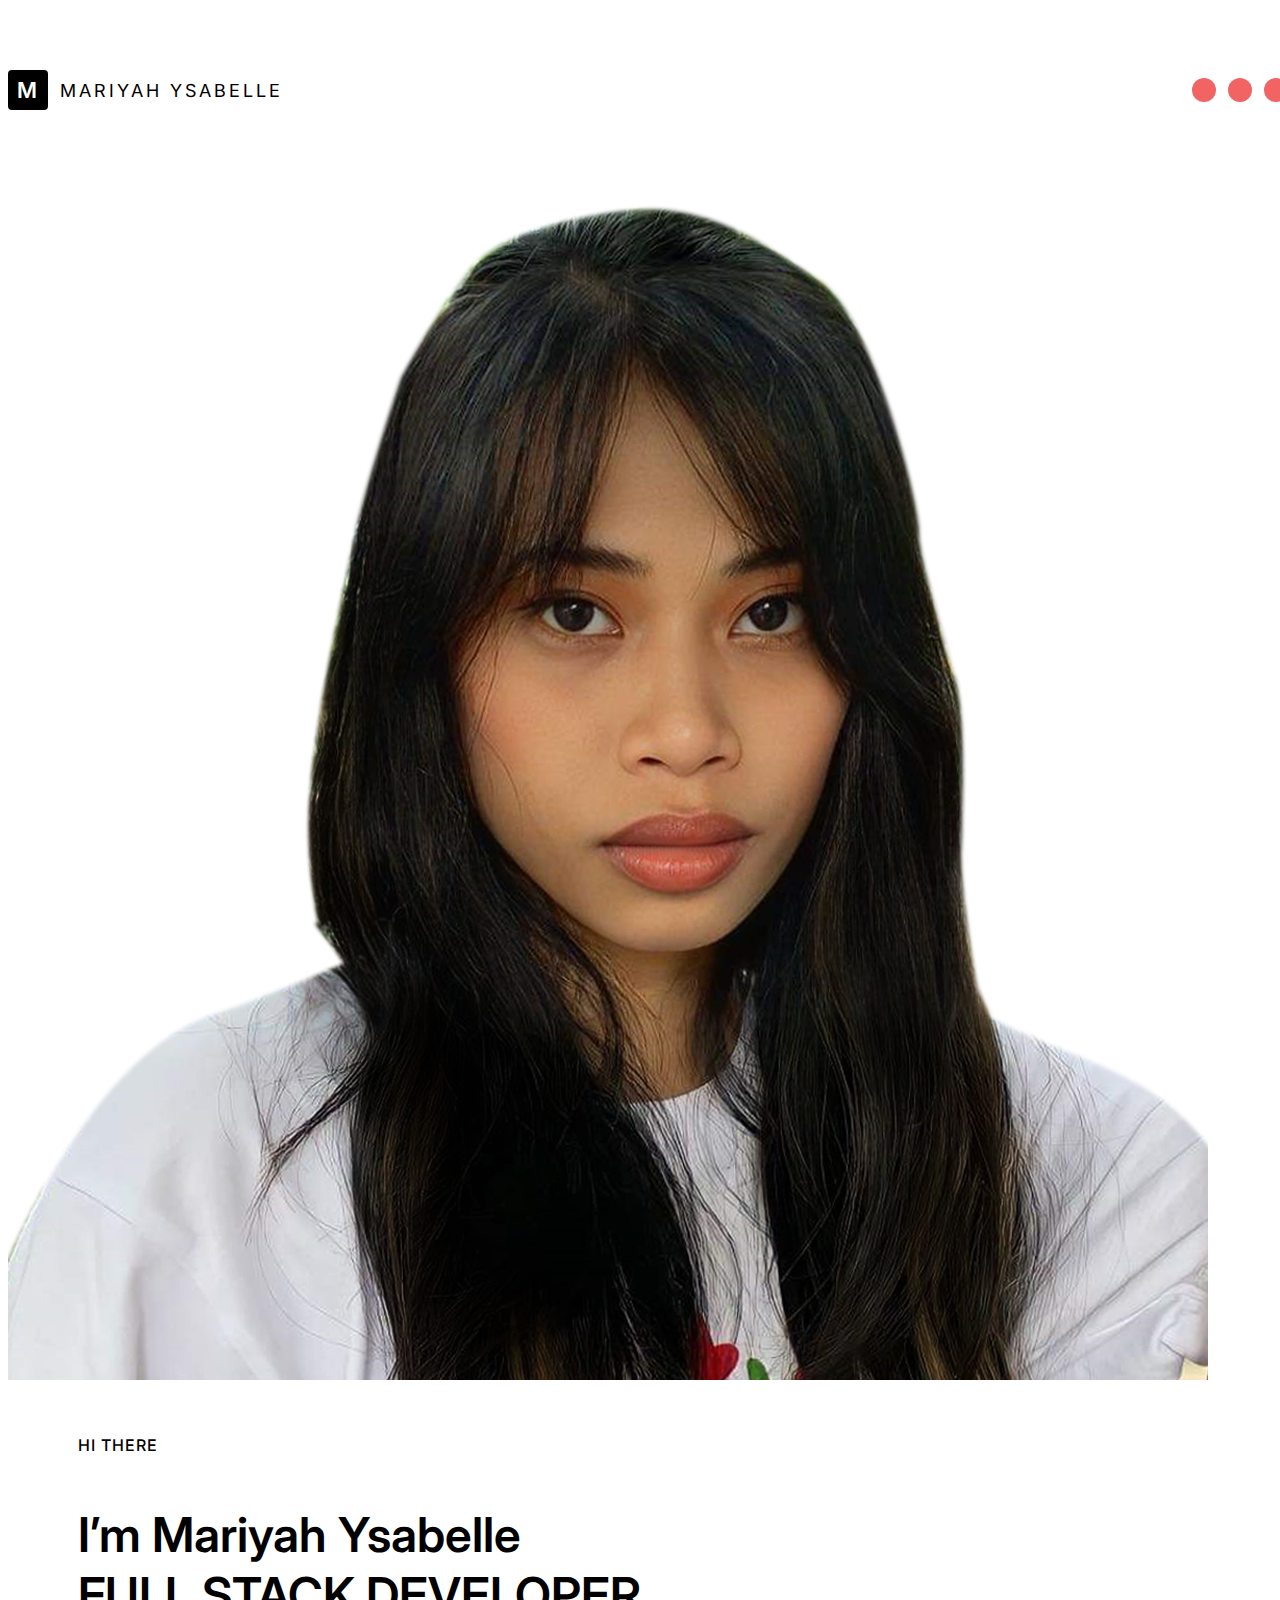
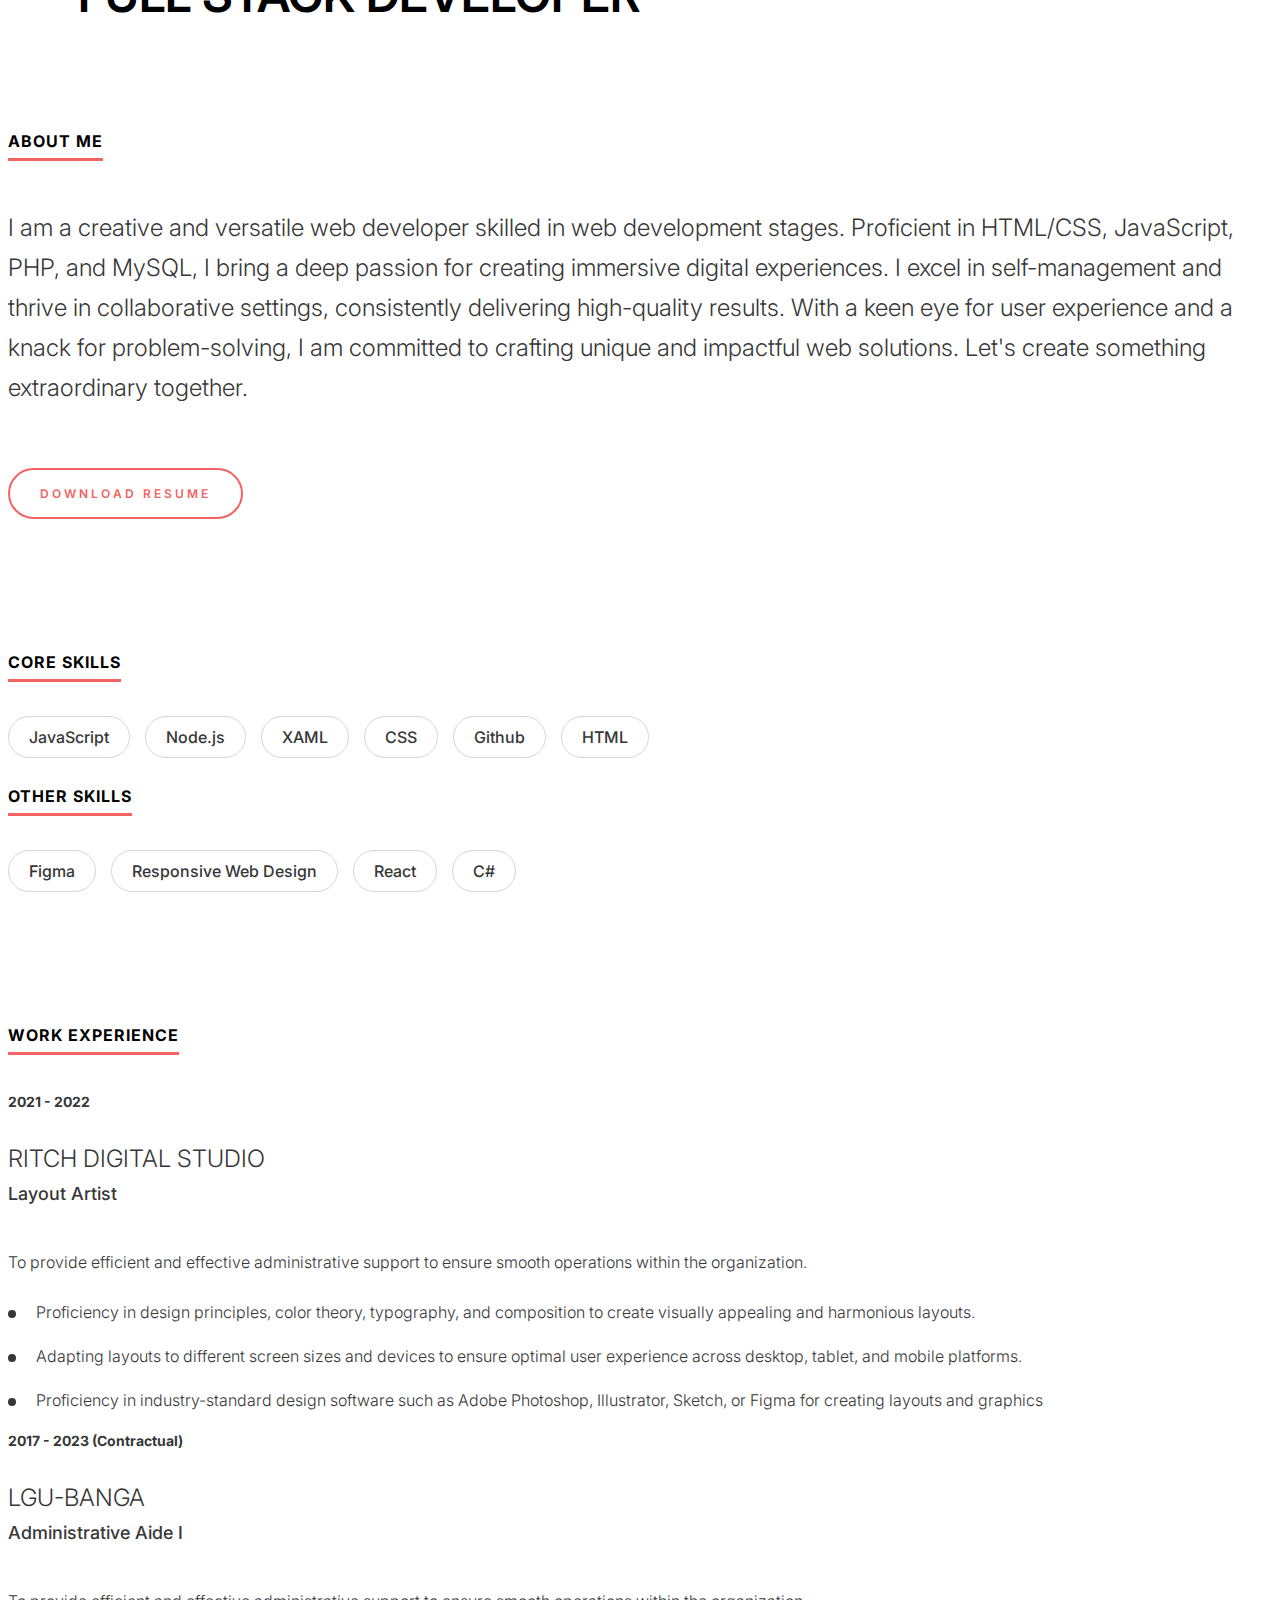
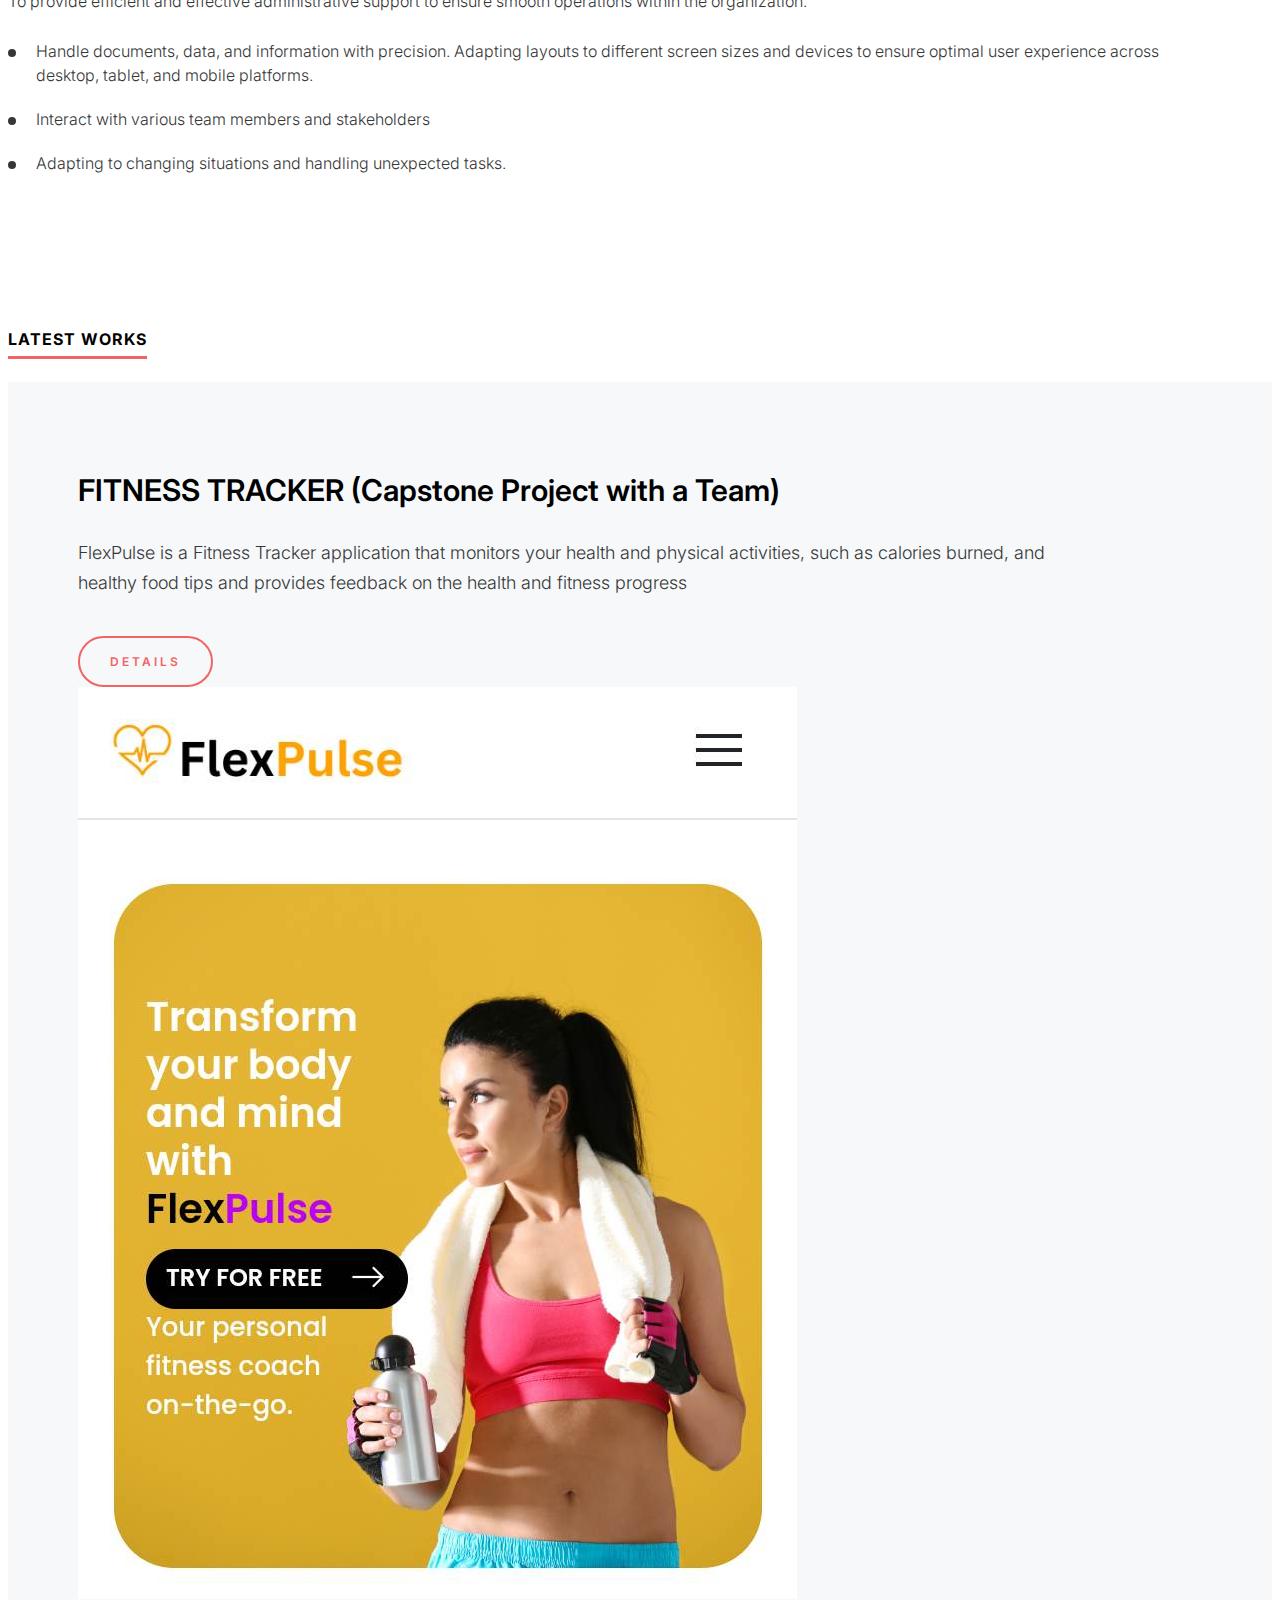
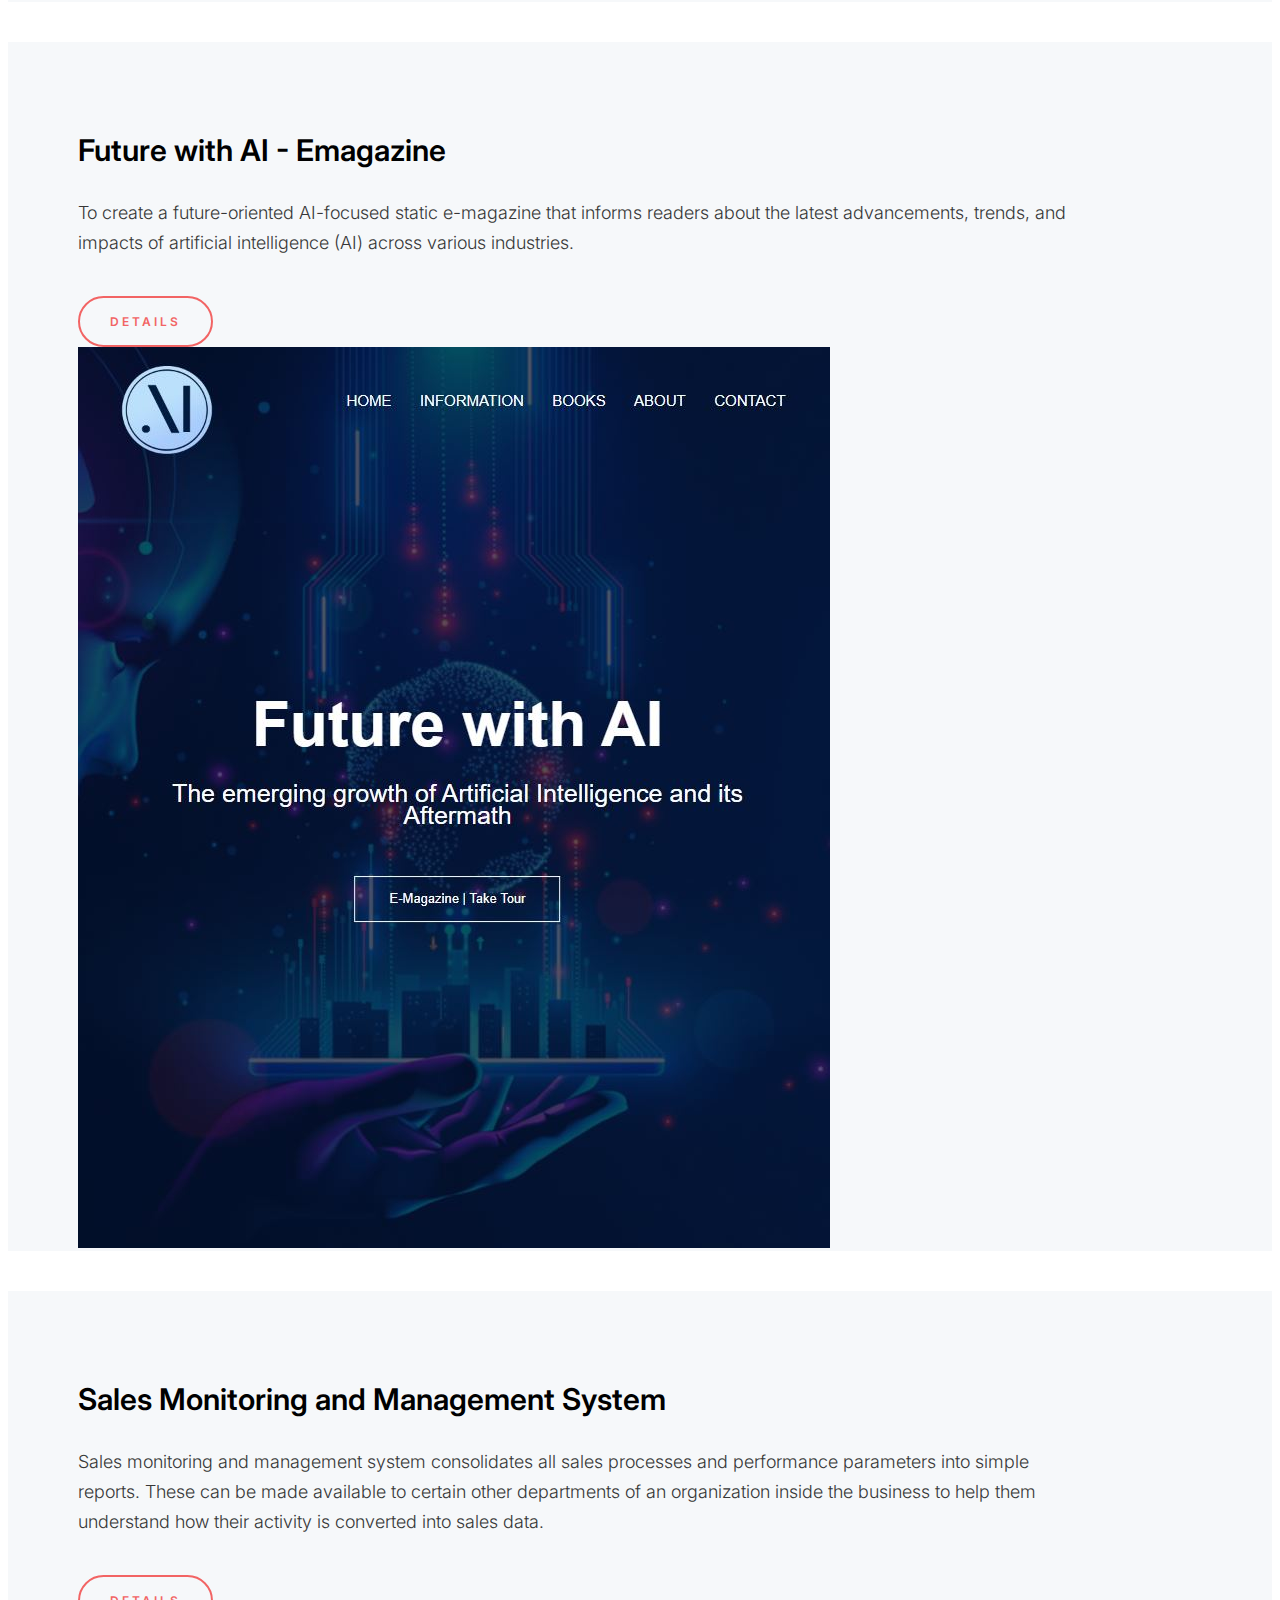
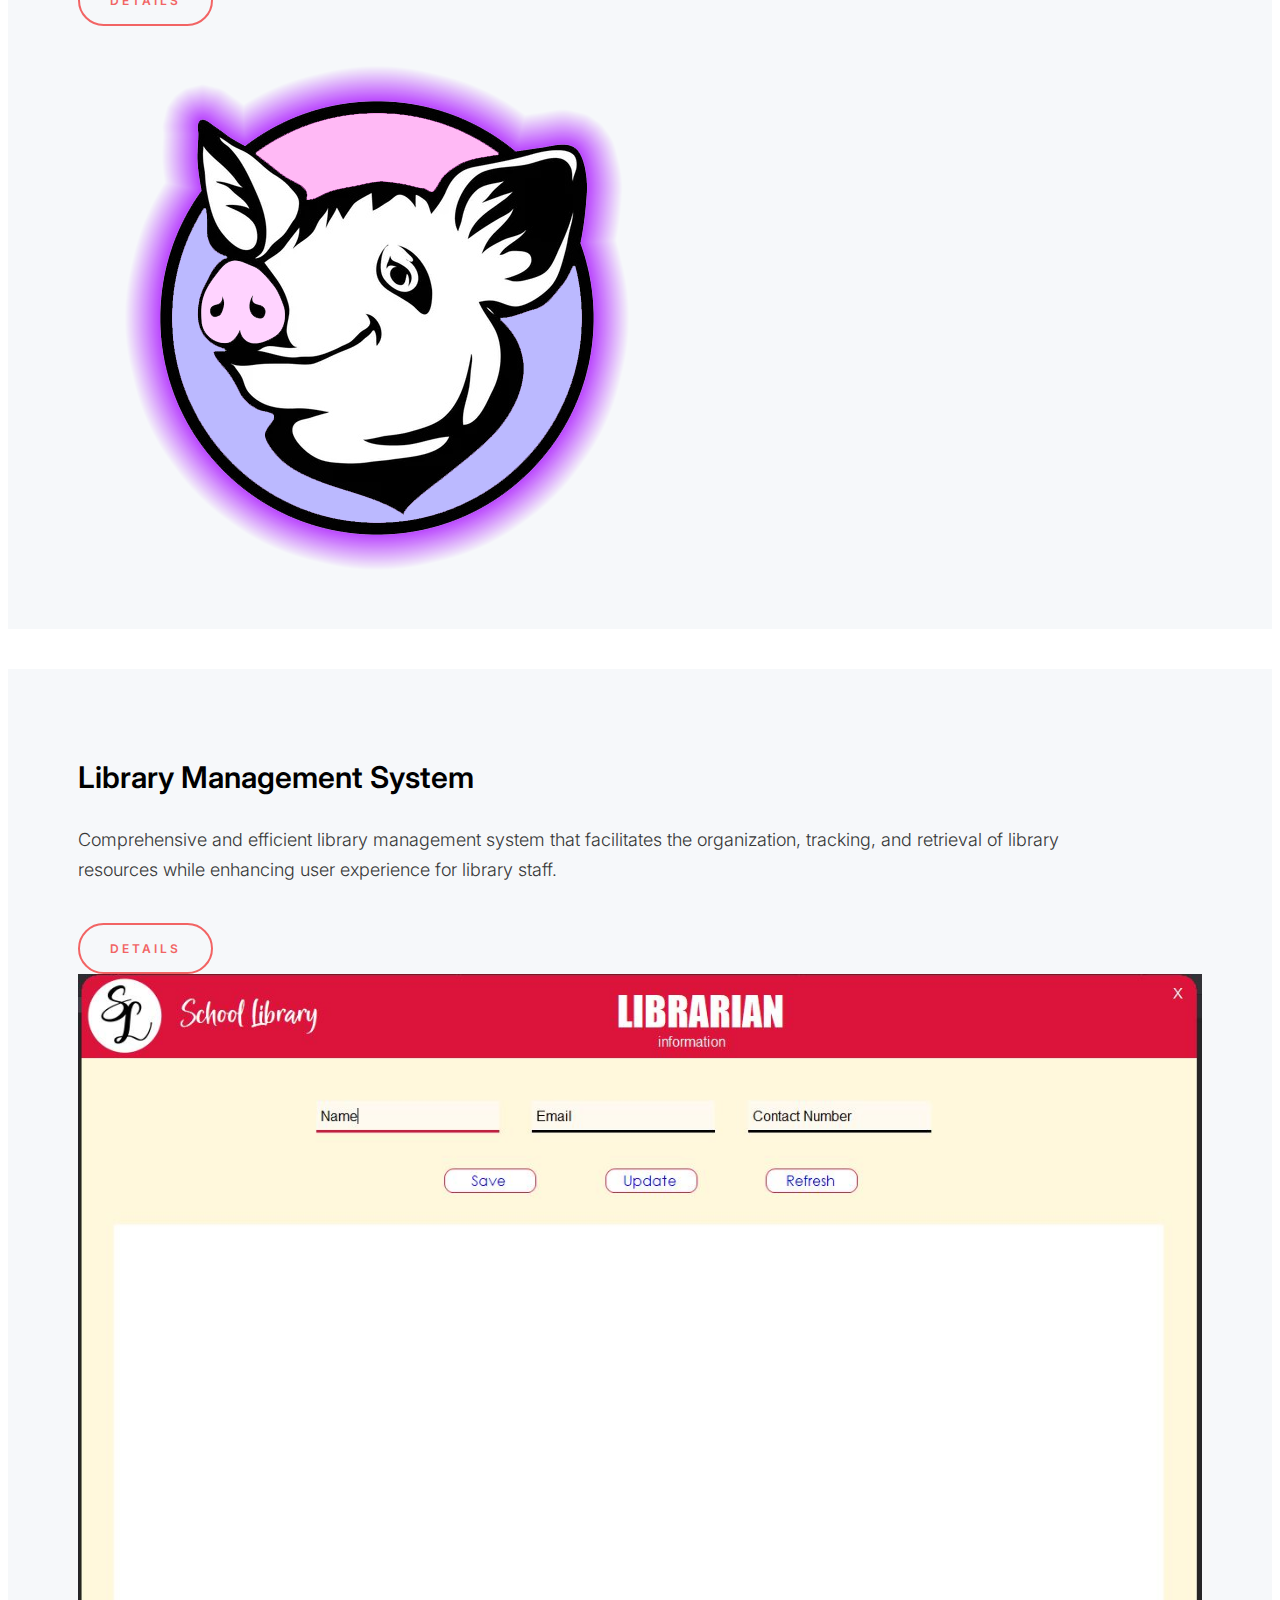
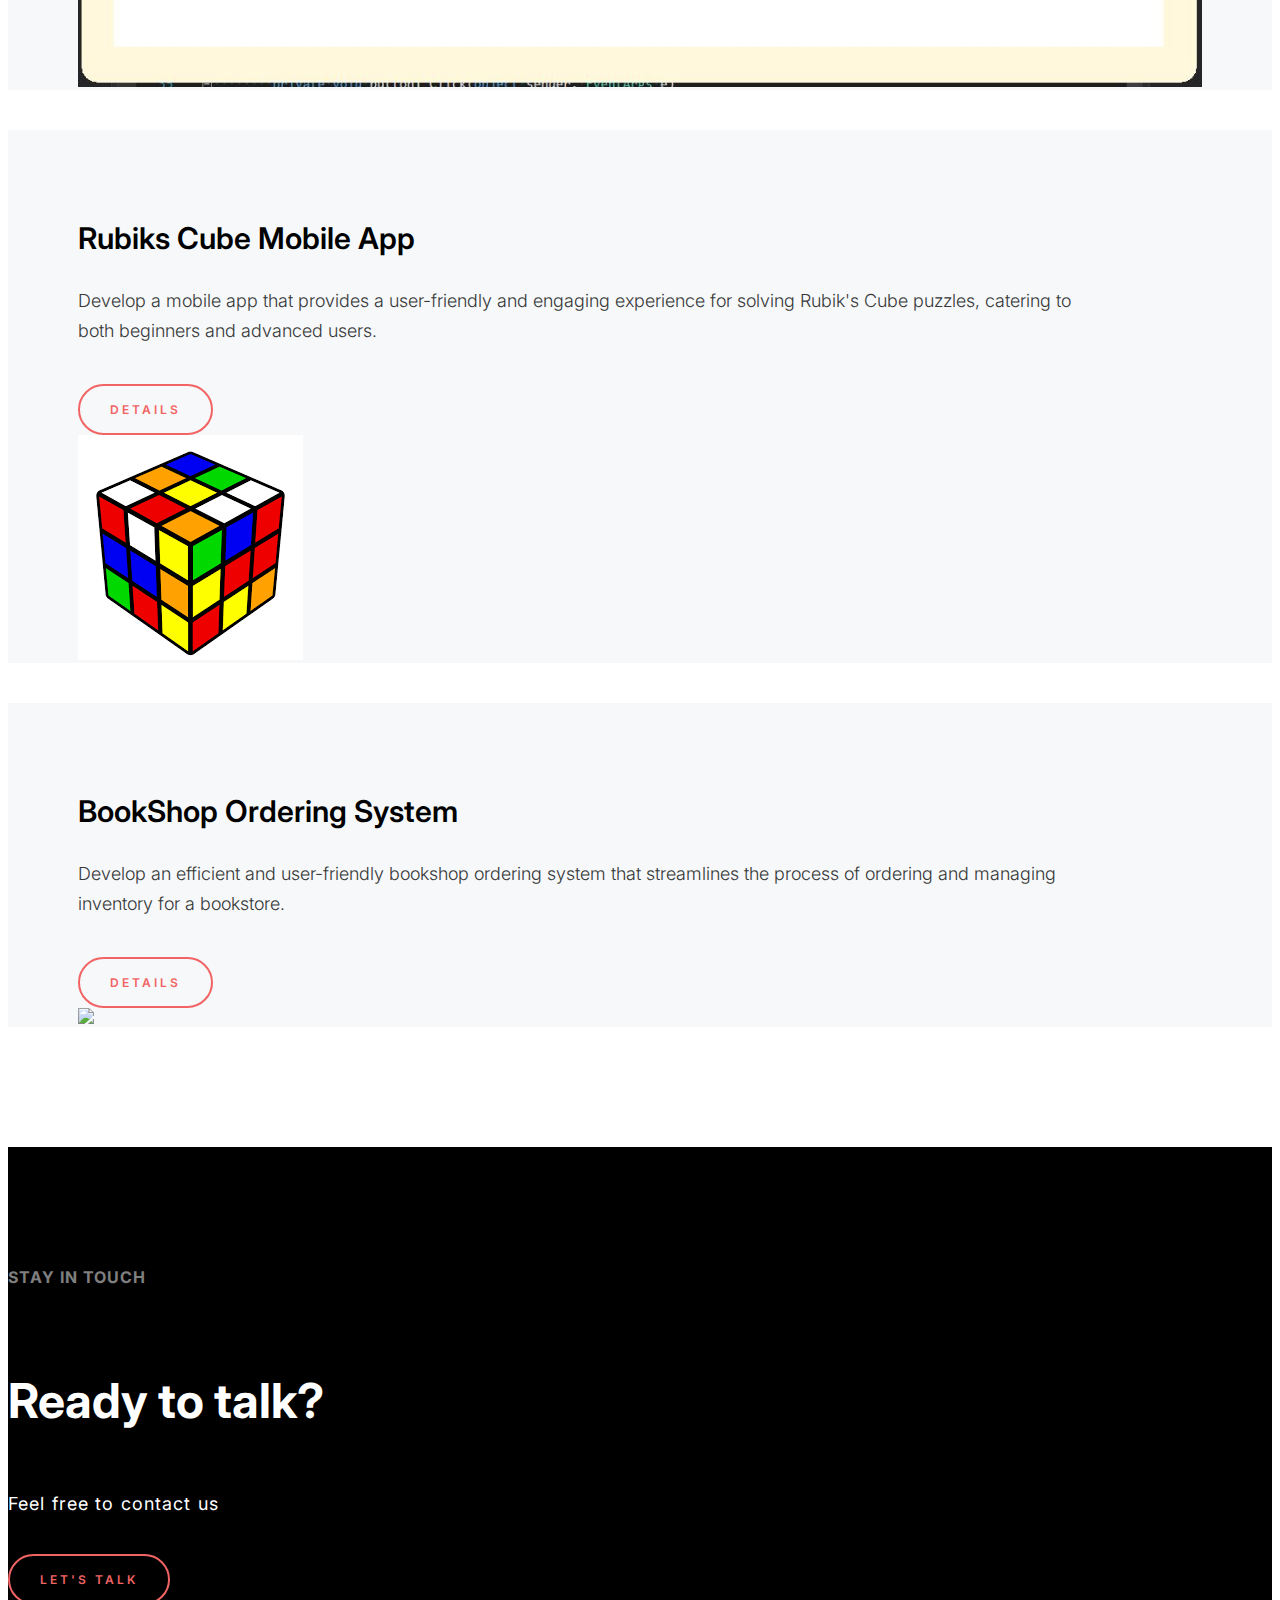
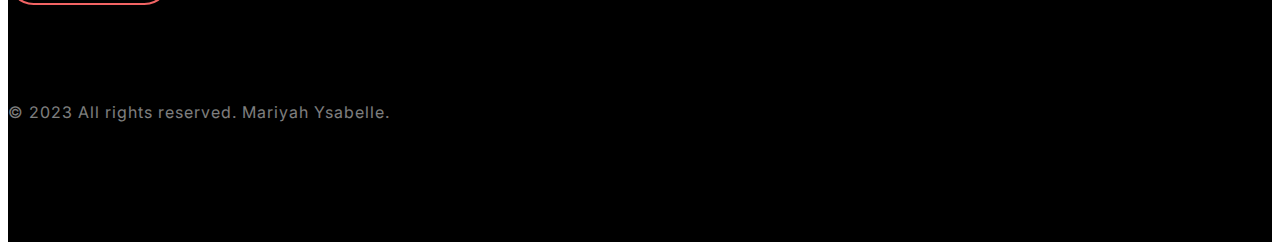
==== index.html @ 92480bce "modifying" ====
<!doctype html>
<html lang="en">
  <head>
    <!-- Required meta tags -->
    <meta charset="utf-8">
    <meta name="viewport" content="width=device-width, initial-scale=1">
      <!-- Google Fots -->
     <link rel="preconnect" href="https://fonts.googleapis.com">
    <link rel="preconnect" href="https://fonts.gstatic.com" crossorigin>
    <link href="https://fonts.googleapis.com/css2?family=Inter:wght@100;200;300;400;500;600;700;800;900&display=swap" rel="stylesheet">
      <!-- Remixicon Icon -->
      <link href="https://cdn.jsdelivr.net/npm/remixicon@2.5.0/fonts/remixicon.css" rel="stylesheet">
      <!-- Remixicon Icon -->
      <!-- Bootstrap CSS -->
      <link href="https://cdn.jsdelivr.net/npm/bootstrap@5.0.2/dist/css/bootstrap.min.css" rel="stylesheet" integrity="sha384-EVSTQN3/azprG1Anm3QDgpJLIm9Nao0Yz1ztcQTwFspd3yD65VohhpuuCOmLASjC" crossorigin="anonymous">
      <link href="https://unpkg.com/aos@2.3.1/dist/aos.css" rel="stylesheet">
      <!-- Main CSS -->
      <link href="assets/css/main.css" rel="stylesheet">


    <title>Mariyah Ysabelle</title>
  </head>
  <body>
   
    <!-- header -->
    <header class="ds-header" id="site-header">
        <div class="container">
            <div class="ds-header-inner">
              <!-- logo -->
              <a href="index.html" class="ds-logo">
                <span>M</span>Mariyah Ysabelle
              </a>
              <!-- logo -->
              <!-- social -->
              <ul class="ds-social">
                <li><a href="https://github.com/ze-ro-bit" target="_blank"><i class="ri-github-fill"></i></a></li>
                <li><a href="https://stackoverflow.com/users/15123271/zero-bit" target="_blank"><i class="ri-stack-overflow-line"></i></a></li>
                <li><a href="https://www.linkedin.com/in/mariyah-ysabelle-236935276/" target="_blank"><i class="ri-linkedin-fill"></i></a></li>
              </ul>
              <!-- social -->
            </div>
        </div>
    </header>
    <!-- header -->
    <!-- banner -->
    <div class="ds-banner">
      <div class="container">
        <div class="row">
          <div class="col-12 col-sm-12 col-md-5 col-lg-5 col-xl-5 col-xxl-5">
            <figure>
              <img src="image/111111111.png">
            </figure>
          </div>
          <div class="col-12 col-sm-12 col-md-7 col-lg-7 col-xl-7 col-xxl-7">
            <section>
                <h1>
                  <span>HI THERE</span>
                  I’m Mariyah Ysabelle <br> FULL STACK DEVELOPER 
                </h1>
                <!-- <ul class="ds-numbervalulist">
                  <li>
                    <strong>7+</strong>
                    <span>Experience</span>
                  </li>
                  <li>
                    <strong>70</strong>
                    <span>Projects</span>
                  </li>
                  <li>
                    <strong>57</strong>
                    <span>Happy Clients</span>
                  </li>
                </ul> -->
            </section>
          </div>
        </div>
      </div>
    </div>
    <!-- banner -->

    <!-- about -->
    <div class="ds-about-section">
      <div class="container">
        <section>
            <h2 class="ds-heading">About Me</h2>
            <p>I am a creative and versatile web developer skilled in  web development stages. 
              Proficient in HTML/CSS, JavaScript, PHP, and MySQL, I bring a deep passion for 
              creating immersive digital experiences. I excel in self-management and thrive in 
              collaborative settings, consistently delivering high-quality results. With a keen 
              eye for user experience and a knack for problem-solving, I am committed to crafting 
              unique and impactful web solutions. Let's create something extraordinary together.</p>
            <div class="ds-button-sec text-center">
                <a href="#" class="ds-button">Download Resume</a>
            </div>
        </section>
      </div>
    </div>
    <!-- about -->

    <!--  Skills -->
    <div class="ds-skills-section">
      <div class="container">
        <div class="row">
          <div class="col-12 col-sm-12 col-md-6 col-lg-6 col-xl-6 col-xxl-6">
             <h2 class="ds-heading">Core Skills</h2>
             <ul class="ds-skills-list">
               <li>JavaScript</li>
               <li>Node.js</li>
               <li>XAML</li>
               <li>CSS</li>
               <li>Github</li>
               <li>HTML</li>
             </ul>
          </div>
          <div class="col-12 col-sm-12 col-md-6 col-lg-6 col-xl-6 col-xxl-6">
            <h2 class="ds-heading">Other Skills</h2>
            <ul class="ds-skills-list">
              <li>Figma</li>
              <li>Responsive Web Design</li>
              <li>React</li>
              <li>C#</li>
            </ul>
          </div>
        </div>
      </div>
    </div>
    <!--  Skills -->

   <!-- Experience -->
   <div class="ds-experience-section">
     <div class="container">
        <h2 class="ds-heading">Work Experience</h2>
        <div class="row ds-experience-list">
            <div class="col-12 col-sm-12 col-md-6 col-lg-6 col-xl-6 col-xxl-6">
              <section>
                <span class="ds-year">2021 - 2022</span>
                <h3 class="ds-officename">RITCH DIGITAL STUDIO</h3>
                <span class="ds-department">Layout Artist</span>
                <p>To provide efficient and effective administrative support to ensure smooth operations within the organization. </p>
                <ul>
                  <li>Proficiency in design principles, color theory, typography,
                    and composition to create visually appealing and
                    harmonious layouts.</li>
                  <li>Adapting layouts to different screen sizes and devices to
                    ensure optimal user experience across desktop, tablet,
                    and mobile platforms.
                    </li>
                  <li>Proficiency in industry-standard design software such as
                    Adobe Photoshop, Illustrator, Sketch, or Figma for
                    creating layouts and graphics</li>
                </ul>
              </section>
            </div>
            <div class="col-12 col-sm-12 col-md-6 col-lg-6 col-xl-6 col-xxl-6">
              <section>
                <span class="ds-year">2017 - 2023 (Contractual) </span>
                <h3 class="ds-officename">LGU-BANGA</h3>
                <span class="ds-department">Administrative Aide I</span>
                <p>To provide efficient and effective administrative support to ensure smooth operations within the organization.</p>
                <ul>
                  <li>Handle documents, data, and information with precision.
                    Adapting layouts to different screen sizes and devices to
                    ensure optimal user experience across desktop, tablet,
                    and mobile platforms.
                    </li>
                  <li>Interact with various team members and stakeholders</li>
                  <li>Adapting to changing situations and handling
                    unexpected tasks.
                    </li>
                </ul>
              </section>
            </div>
        </div>
     </div>
   </div>
    <!-- Experience -->

   <!--  Work -->
   <div class="ds-work-section">
     <div class="container">
          <h2 class="ds-heading">Latest works</h2>
          <div class="ds-work-list-section">
            <div class="ds-work-list">
              <div class="row">
                  <div class="col-12 col-sm-12 col-md-7 col-lg-7 col-xl-7 col-xxl-7">
                      <section>
                          <h3 class="ds-work-tilte">FITNESS TRACKER (Capstone Project with a Team) </h3>
                          <p>FlexPulse is a Fitness Tracker application that monitors your health and physical activities, such as
                            calories burned, and healthy food tips and provides feedback on the health and fitness progress </p>
                          <a href="details.html" class="ds-button">Details</a>
                      </section>
                  </div>
                  <div class="col-12 col-sm-12 col-md-5 col-lg-5 col-xl-5 col-xxl-5">
                      <figure><img src="image/4.jpg"></figure>
                  </div>
              </div>
            </div>

            <div class="ds-work-list">
              <div class="row">
                  <div class="col-12 col-sm-12 col-md-7 col-lg-7 col-xl-7 col-xxl-7">
                      <section>
                          <h3 class="ds-work-tilte">Future with AI - Emagazine</h3>
                          <p>To create a future-oriented AI-focused static e-magazine that informs readers about the 
                            latest advancements, trends, and impacts of artificial intelligence (AI) across various industries. </p>
                          <a href="details.html" class="ds-button">Details</a>
                      </section>
                  </div>
                  <div class="col-12 col-sm-12 col-md-5 col-lg-5 col-xl-5 col-xxl-5">
                      <figure><img src="image/5.JPG"></figure>
                  </div>
              </div>
            </div>


            <div class="ds-work-list">
              <div class="row">
                  <div class="col-12 col-sm-12 col-md-7 col-lg-7 col-xl-7 col-xxl-7">
                      <section>
                          <h3 class="ds-work-tilte">Sales Monitoring and Management System</h3>
                          <p>Sales monitoring and management system consolidates all sales processes and
                            performance parameters into simple reports. These can be made available to certain other
                            departments of an organization inside the business to help them understand how their
                            activity is converted into sales data. </p>
                          <a href="details.html" class="ds-button">Details</a>
                      </section>
                  </div>
                  <div class="col-12 col-sm-12 col-md-5 col-lg-5 col-xl-5 col-xxl-5">
                      <figure><img src="image/logo.png"></figure>
                  </div>
              </div>
            </div>


            <div class="ds-work-list">
              <div class="row">
                  <div class="col-12 col-sm-12 col-md-7 col-lg-7 col-xl-7 col-xxl-7">
                      <section>
                          <h3 class="ds-work-tilte">Library Management System</h3>
                          <p>Comprehensive and efficient library management system that facilitates the organization, 
                            tracking, and retrieval of library resources while enhancing user experience for library staff. </p>
                          <a href="details.html" class="ds-button">Details</a>
                      </section>
                  </div>
                  <div class="col-12 col-sm-12 col-md-5 col-lg-5 col-xl-5 col-xxl-5">
                      <figure><img src="image/7.JPG"></figure>
                  </div>
              </div>
            </div>

            <div class="ds-work-list">
              <div class="row">
                  <div class="col-12 col-sm-12 col-md-7 col-lg-7 col-xl-7 col-xxl-7">
                      <section>
                          <h3 class="ds-work-tilte">Rubiks Cube Mobile App</h3>
                          <p>Develop a mobile app that provides a user-friendly and engaging experience for solving Rubik's Cube puzzles, 
                            catering to both beginners and advanced users. </p>
                          <a href="details.html" class="ds-button">Details</a>
                      </section>
                  </div>
                  <div class="col-12 col-sm-12 col-md-5 col-lg-5 col-xl-5 col-xxl-5">
                      <figure><img src="image/8.png"></figure>
                  </div>
              </div>
            </div>



            <div class="ds-work-list">
              <div class="row">
                  <div class="col-12 col-sm-12 col-md-7 col-lg-7 col-xl-7 col-xxl-7">
                      <section>
                          <h3 class="ds-work-tilte">BookShop Ordering System</h3>
                          <p> Develop an efficient and user-friendly bookshop ordering system that streamlines the process of ordering and managing inventory for a bookstore. 
                          </p>
                          <a href="details.html" class="ds-button">Details</a>
                      </section>
                  </div>
                  <div class="col-12 col-sm-12 col-md-5 col-lg-5 col-xl-5 col-xxl-5">
                       <figure><img src="image/6.jpg"></figure>
                  </div>
              </div>
            </div>
          </div>
     </div>
   </div>
   <!--  Work -->

   <!--  footer -->
   <footer class="ds-footer text-center">
     <div class="container">
        <section>
          <span>Stay in touch</span>
          <h4>Ready to talk?</h4>
          <p>Feel free to contact us</p>
          <a href="https://mail.google.com/mail/?view=cm&to=sofiyaaudrinnafranco5@gmail.com&su=Example%20Subject&body=Hello%2C%0A%0AThis%20is%20an%20example%20email." class="ds-button" target="_blank">Let's Talk</a>
        </section>
        <span class="ds-copyright">© 2023 All rights reserved. <a href="https://web.facebook.com/sofiyaaudrinna.franco" target="_blank">Mariyah Ysabelle</a>.</span>
     </div>
   </footer>


    <script src="https://ajax.googleapis.com/ajax/libs/jquery/3.5.1/jquery.min.js"></script>
    <!-- Option 1: Bootstrap Bundle with Popper -->
    <script src="https://cdn.jsdelivr.net/npm/bootstrap@5.0.2/dist/js/bootstrap.bundle.min.js" integrity="sha384-MrcW6ZMFYlzcLA8Nl+NtUVF0sA7MsXsP1UyJoMp4YLEuNSfAP+JcXn/tWtIaxVXM" crossorigin="anonymous"></script>

    <!-- Option 2: Separate Popper and Bootstrap JS -->
    <!--
    <script src="https://cdn.jsdelivr.net/npm/@popperjs/core@2.9.2/dist/umd/popper.min.js" integrity="sha384-IQsoLXl5PILFhosVNubq5LC7Qb9DXgDA9i+tQ8Zj3iwWAwPtgFTxbJ8NT4GN1R8p" crossorigin="anonymous"></script>
    <script src="https://cdn.jsdelivr.net/npm/bootstrap@5.0.2/dist/js/bootstrap.min.js" integrity="sha384-cVKIPhGWiC2Al4u+LWgxfKTRIcfu0JTxR+EQDz/bgldoEyl4H0zUF0QKbrJ0EcQF" crossorigin="anonymous"></script>
    -->
    <script src="assets/js/main.js"></script>
  </body>
</html>
---- assets/css/main.css ----
/*
Theme Name: Mariyah Ysabelle

  1. >>> Headr Style
  2. >>> Banner Style
  3. >>> About Style
  4. >>> Skills Style
  5. >>> Experience Style
  6. >>> Work Style
  7. >>> Footer Style

*/
/*--------------------------------------------------------------
>>> TABLE OF CONTENTS:
----------------------------------------------------------------*/
html {font-family: 'Inter', sans-serif;background-color:#FFF}
body {font-family: 'Inter', sans-serif;overflow-x: hidden; background-color:#FFF; font-weight:400;font-style: normal; color:#373737; font-size:14px}
a,a:hover,a:focus,i,input,button,input:focus,.transition {text-decoration: none;outline: none;transition-delay: 0s;transition-duration: 0.4s;transition-property: all;transition-timing-function: ease;box-shadow: none;}
a{color: #000}
iframe {border: 0;outline: none;}
::-moz-selection {background:#000;text-shadow: none;color:#FFF}
::selection {background:#000;text-shadow: none;color:#FFF}
img {max-width: 100%;border: none;outline: none;height: auto;}
input,textarea {border-radius: 0;resize: none;}
ul {padding: 0;margin: 0;}
@font-face {
font-family: 'Inter', sans-serif;}
input:-webkit-autofill, textarea:-webkit-autofill, select:-webkit-autofill {background-color: transparent;background-image: none;color:#000;}
/* 1.2 Typography */
h1,h2,h3,h4,h5,h6 {font-family: 'Inter', sans-serif;}
figure{ margin: 0 }
svg,img { max-width: 100%; height: auto; }

/*-----------------------------------------------------------------
  1. >>> Headr Style
----------------------------------------------------------------*/
.ds-header{ position: fixed; top: 0; width: 100%; z-index: 5; background-color: #FFF; padding: 70px 0;transition-delay: 0s;transition-duration: 0.4s;transition-property: all;transition-timing-function: ease; }
.ds-header.ds-fixed-header{ padding:20px 0;box-shadow: 0px 0px 20px rgba(0, 0, 0, 0.25); }
.ds-header-inner{ display: flex; justify-content: space-between; align-items: center; }
.ds-logo{ text-transform: uppercase; font-size: 18px; letter-spacing: 3px; color: #000; display: flex; align-items: center; }
.ds-logo span{ display:flex; align-items: center; justify-content: center; width: 40px; height: 40px; background-color: #000; border-radius: 4px; color: #FFF; font-size: 22px; font-weight: 600; text-align: center; margin-right: 12px; }
.ds-logo:hover{ color: #000; }

.ds-social{ list-style: none; display: flex; align-items: center; flex-wrap: wrap; }
.ds-social li{ margin-left: 12px; }
.ds-social li:first-child{ margin-left: 0; }
.ds-social li a{ border-radius: 100%; color: #FFF; width: 24px; height: 24px; background-color: #F26464; display:flex; justify-content: center; align-items: center; text-align: center; font-size: 16px; }
.ds-social li a:hover{ background-color: #000; color: #FFF; }
/*-----------------------------------------------------------------
  2. >>> Banner Style
----------------------------------------------------------------*/
.ds-banner section{ padding-left: 70px; padding-right: 100px; }
.ds-banner section h1 span{ display: block; text-transform: uppercase; letter-spacing: 1px;  font-weight: 500; font-size: 16px; padding-bottom: 30px; }
.ds-banner section h1{ font-weight: 600; font-size: 48px; line-height: 60px; color: #000; }
.ds-numbervalulist{ list-style: none; display: flex; align-items: center; flex-wrap: wrap; margin: 0; padding: 0; margin-top: 60px; }
.ds-numbervalulist li{ margin-right: 60px; }
.ds-numbervalulist li:last-child{ margin-right: 0; }
.ds-numbervalulist strong{ display: block; color: #F26464; font-size: 36px; font-weight: 800; }
.ds-numbervalulist span{ font-size: 16px; letter-spacing: 1px; }
/*-----------------------------------------------------------------
  3. >>> About Style
----------------------------------------------------------------*/
.ds-about-section{ padding-top: 60px; padding-bottom: 120px; }
.ds-heading{ display: inline-block; font-weight: 700; color: #000; text-transform: uppercase; letter-spacing: 1px; font-size: 16px; border-bottom: 3px solid #F26464; padding-bottom: 7px; margin-bottom: 23px; }
.ds-about-section p{ color: #373737; font-size: 24px; line-height: 40px; font-weight: 300; margin-bottom: 60px; }

.ds-button{ display: inline-block; text-transform: uppercase;font-size: 12px;line-height: 13px;font-weight: 600;letter-spacing: 3px; color:#F26464; padding:17px 30px;  border: 2px solid #F26464;border-radius: 60px; }
.ds-button:hover{ background-color:#F26464 ; color: #FFF; }
.ds-arrow-button i{ display: inline-block; vertical-align: middle; }
/*-----------------------------------------------------------------
  4. >>> Skills Style
----------------------------------------------------------------*/
.ds-skills-section{ padding-bottom: 105px; }
.ds-skills-list{ list-style: none; padding: 0; margin: 0; display: flex; flex-wrap: wrap; align-items: center; margin-top: 11px; }
.ds-skills-list li{ display: inline-block; color: #373737; font-size: 16px; padding:10px 20px; background-color: #FFF; border: 1px solid #D7D7D7;
  border-radius: 27px; margin-right: 15px; margin-bottom: 15px;  font-weight: 500;}

/*-----------------------------------------------------------------
  5. >>> Experience Style
----------------------------------------------------------------*/
.ds-experience-section{ padding-bottom: 120px; }
.ds-experience-list section{ padding-right: 70px; }
.ds-experience-list{ padding-top: 15px; }
.ds-officename{ font-size: 24px; font-weight: 300; margin-bottom:10px; }
.ds-experience-list span{ display: block; }
span.ds-year{ color: #373737; font-size: 14px; font-weight: 700; padding-bottom: 10px; }
span.ds-department{ color: #373737; font-weight: 500; font-size: 18px; padding-bottom: 30px; }
.ds-experience-list p{ font-size: 16px; line-height: 24px; font-weight: 300; }
.ds-experience-list ul{ list-style: none; padding: 0; margin: 0; padding-top: 10px; }
.ds-experience-list ul li{font-size: 16px; line-height: 24px; font-weight: 300; padding-left: 28px; position:relative; margin-bottom: 20px;}
.ds-experience-list ul li:before{ content: ""; position: absolute; left: 0; top: 10px; border-radius: 100%; width: 8px; height: 8px; background-color: #373737; }
/*-----------------------------------------------------------------
  6. >>> Work Style
----------------------------------------------------------------*/
.ds-work-section{ padding-bottom: 80px; }
.ds-work-list{ padding-left: 70px; padding-top:40px; padding-right: 70px; background-color:#F6F8FA; margin-bottom: 40px; }
.ds-work-list section{ padding-top: 20px; padding-right: 120px; }
.ds-work-tilte{ color: #000; font-size: 30px; line-height: 36px; font-weight: 600; margin-bottom: 30px; }
.ds-work-list p{ font-weight: 300; font-size: 18px; line-height: 30px; }
.ds-work-list .ds-button{ margin-top: 20px; }

.ds-work-det-hed{ padding-top: 42px; padding-bottom: 80px; }
.ds-work-det-title{ font-weight: 600; color:#000; font-size: 48px; margin-bottom: 20px; }
.ds-work-det-dep{ display:block;font-weight: 600; color: #000; font-size: 18px; }
.ds-work-content-sec{ padding: 100px 0; }
.ds-work-content-sec p{ font-size: 18px; line-height: 36px; margin-bottom: 30px; }
.ds-work-content-sec h2{ font-size: 30px; font-weight: 700; margin-bottom: 30px; }
.ds-work-content-sec ul{ list-style: none; padding: 0; margin: 0; }
.ds-work-content-sec li{font-size: 18px; line-height: 36px;  padding-left: 28px; position:relative; margin-bottom: 20px;}
.ds-work-content-sec li:before{ content: ""; position: absolute; left: 0; top: 13px; border-radius: 100%; width: 8px; height: 8px; background-color: #373737; }
/*-----------------------------------------------------------------
  7. >>> Footer Style
----------------------------------------------------------------*/
.ds-footer{ background-color: #000; padding: 120px 0; }
.ds-footer section { padding-bottom: 97px; }
.ds-footer section span{ color: rgba(255,255,255,0.5); text-transform: uppercase; font-weight: 700; font-size: 16px; letter-spacing: 1px; display: block; padding-bottom: 20px; }
.ds-footer section  h4{ color: #FFF; font-size: 48px; font-weight: 700; }
.ds-footer section p{ letter-spacing: 1.13px; color: #FFF; font-size: 18px; margin-bottom: 40px; }
.ds-copyright{ color: rgba(255,255,255,0.5); letter-spacing: 1px; font-size: 16px; }
.ds-copyright a{color: rgba(255,255,255,0.5);}
.ds-copyright a:hover{ color: #F26464; }



/*-------------------------------------------------------------------------------
 Responsive XS Style @media (max-width: 767px) 
-------------------------------------------------------------------------------*/
@media (max-width: 768px) {
	.ds-header,.ds-header.ds-fixed-header{ padding: 15px 0; }
	.ds-banner,.ds-about-section,.ds-skills-section,.ds-experience-section,.ds-work-section,.ds-work-details-section{ padding-left: 10px; padding-right: 10px; }
	.ds-logo{ font-size: 0; }
	.ds-banner figure{ padding: 30px 0; }
	.ds-banner section{ padding-left: 0;padding-right: 0; }
	.ds-banner section h1 span{ padding-bottom: 0; }
	.ds-banner section h1,.ds-work-det-title{ font-size: 30px; line-height: 40px; }
	.ds-numbervalulist{ margin-top: 20px; }
	.ds-numbervalulist li{ margin-right: 30px; }
	.ds-numbervalulist strong{ font-size: 30px; }
	.ds-numbervalulist span{ font-size: 14px; }
	.ds-about-section{ padding-bottom: 60px; }
	.ds-about-section p,.ds-work-content-sec p,.ds-work-content-sec li{ font-size: 15px; line-height: 30px;margin-bottom: 30px; }
	.ds-skills-list li{ margin-right: 10px; margin-bottom: 10px; font-size: 14px; }
	.ds-skills-section .col-12,.ds-experience-list .col-12{ margin-bottom: 40px; }
	.ds-skills-section,.ds-work-section, .ds-experience-section{ padding-bottom: 0; }
	.ds-experience-list section{ padding-right: 0; }
	.ds-work-list{ padding: 30px; }
	.ds-work-list p{font-size: 15px; line-height: 30px;}
	.ds-footer{ padding: 60px 10px; }
	.ds-footer section h4{ font-size: 40px; }
	.ds-copyright{ font-size: 14px; }
	.ds-footer section{ padding-bottom: 30px; }
	.ds-button{ padding: 11px 10px; }
	.ds-work-details-section{ padding-top: 30px; }
	.ds-work-det-title{ margin-bottom: 7px; }
	.ds-work-content-sec h2{ font-size: 20px; }
	.ds-work-content-sec{ padding: 30px 0; }
	.ds-work-list section{ padding-right: 0; padding-bottom: 30px; }
}


@media (min-width: 768px) and (max-width: 991px) {
	.ds-work-list section{ padding-right: 30px; }

}

@media (min-width: 992px) and (max-width: 1199px) {
	.ds-banner section{ padding-right: 0; }
	.ds-work-list section{ padding-right: 30px; padding-bottom:60px; }


}
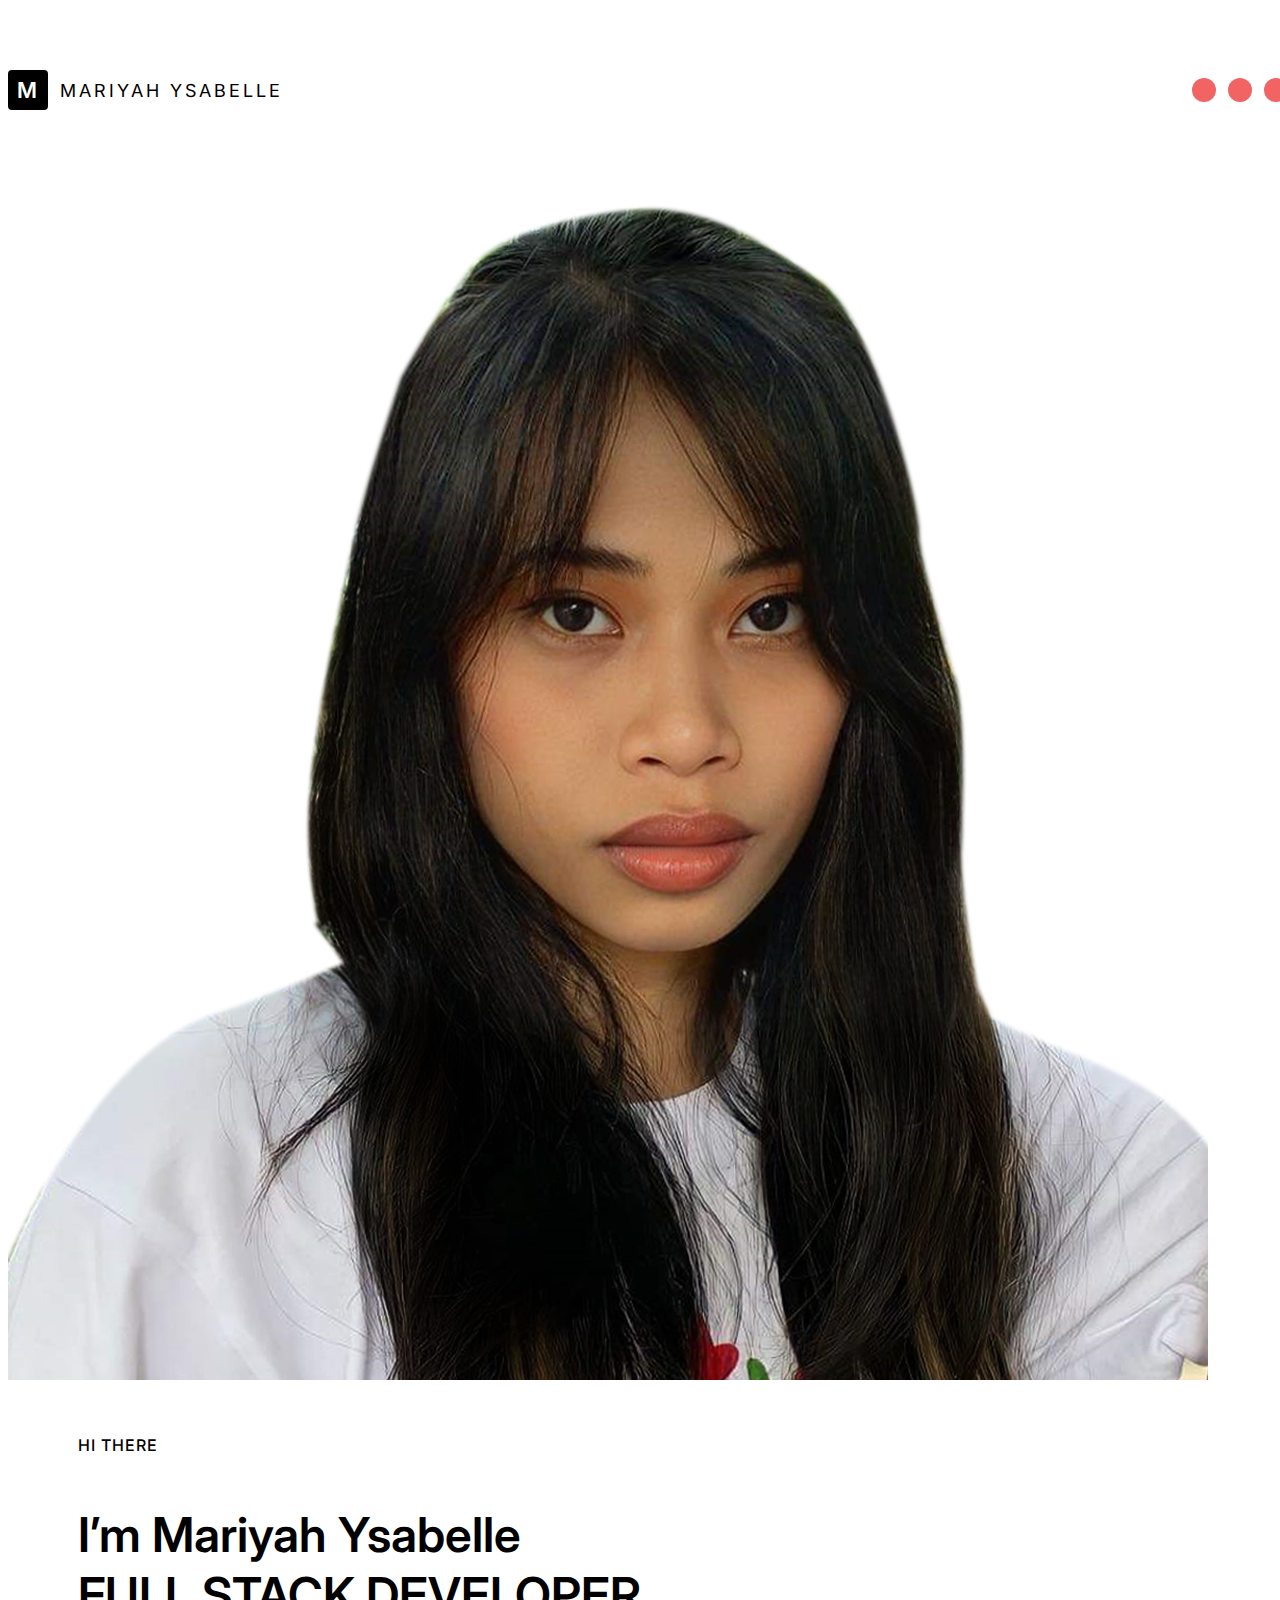
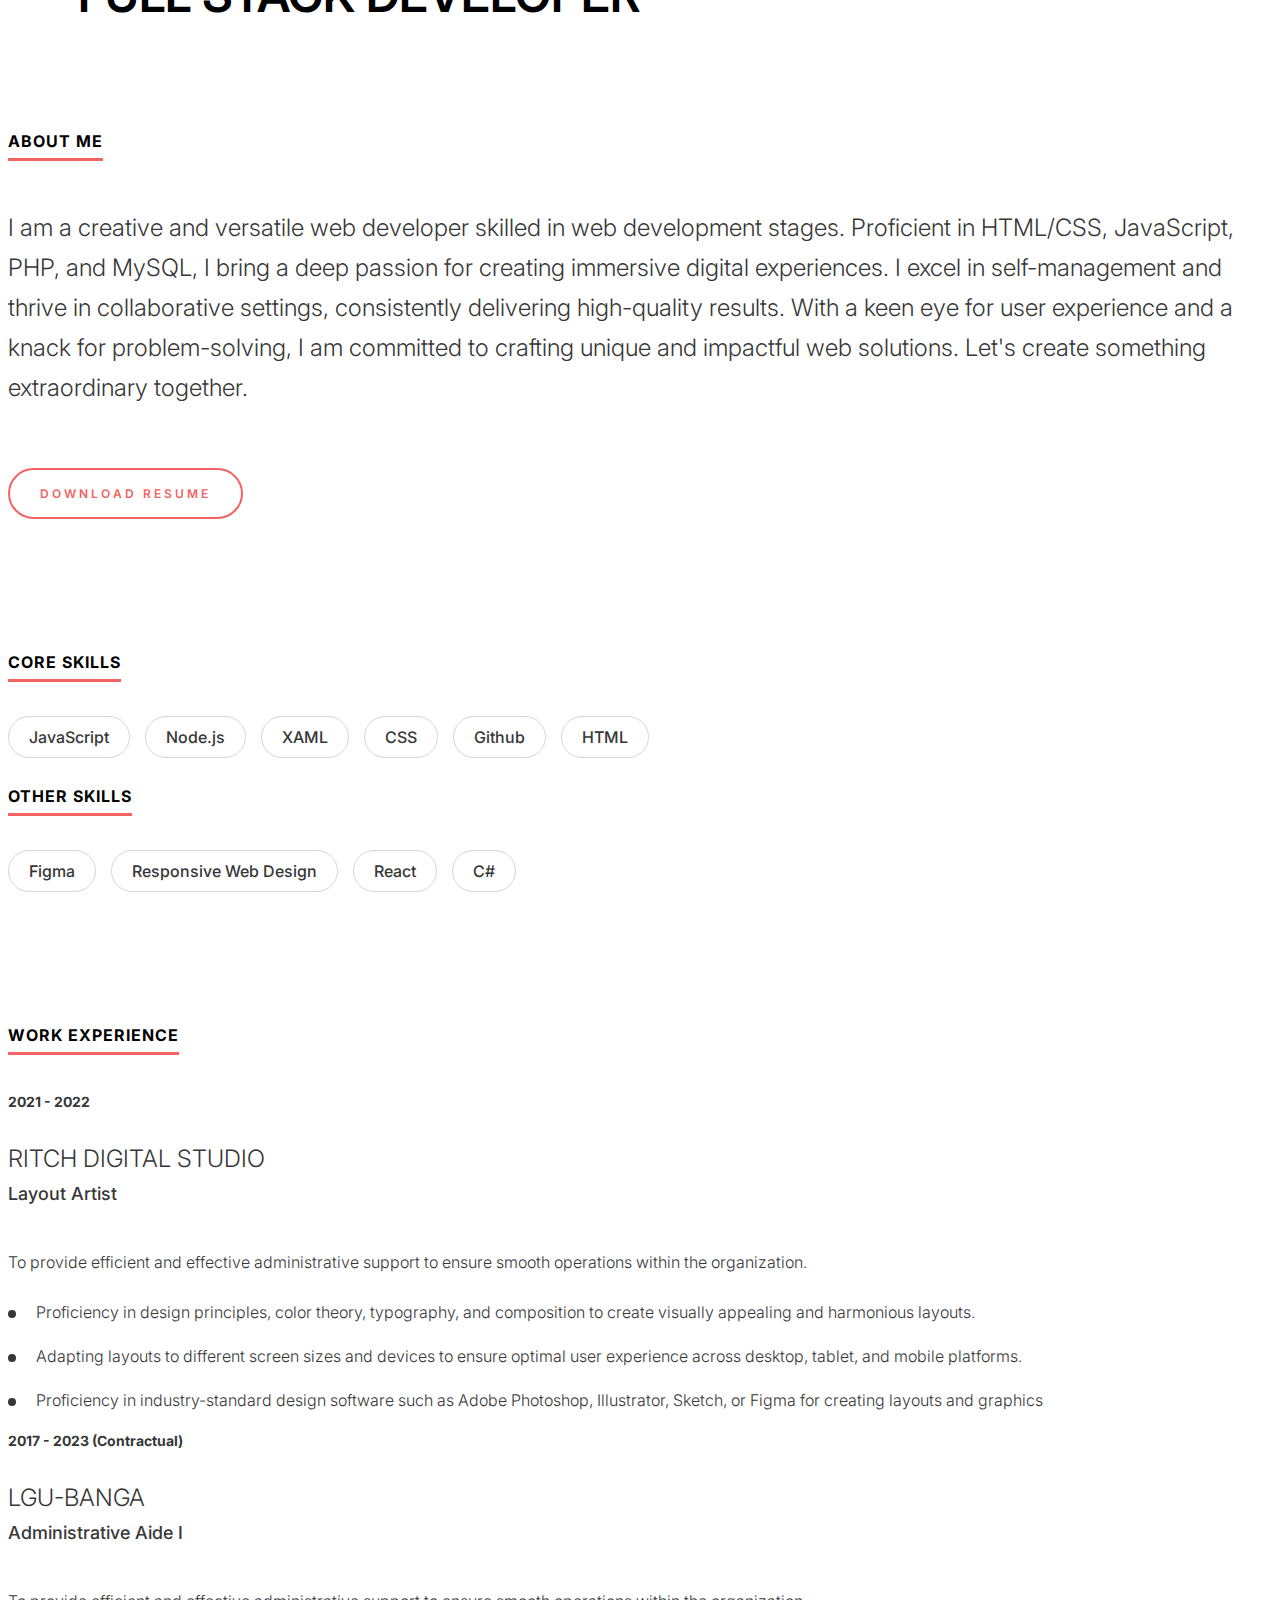
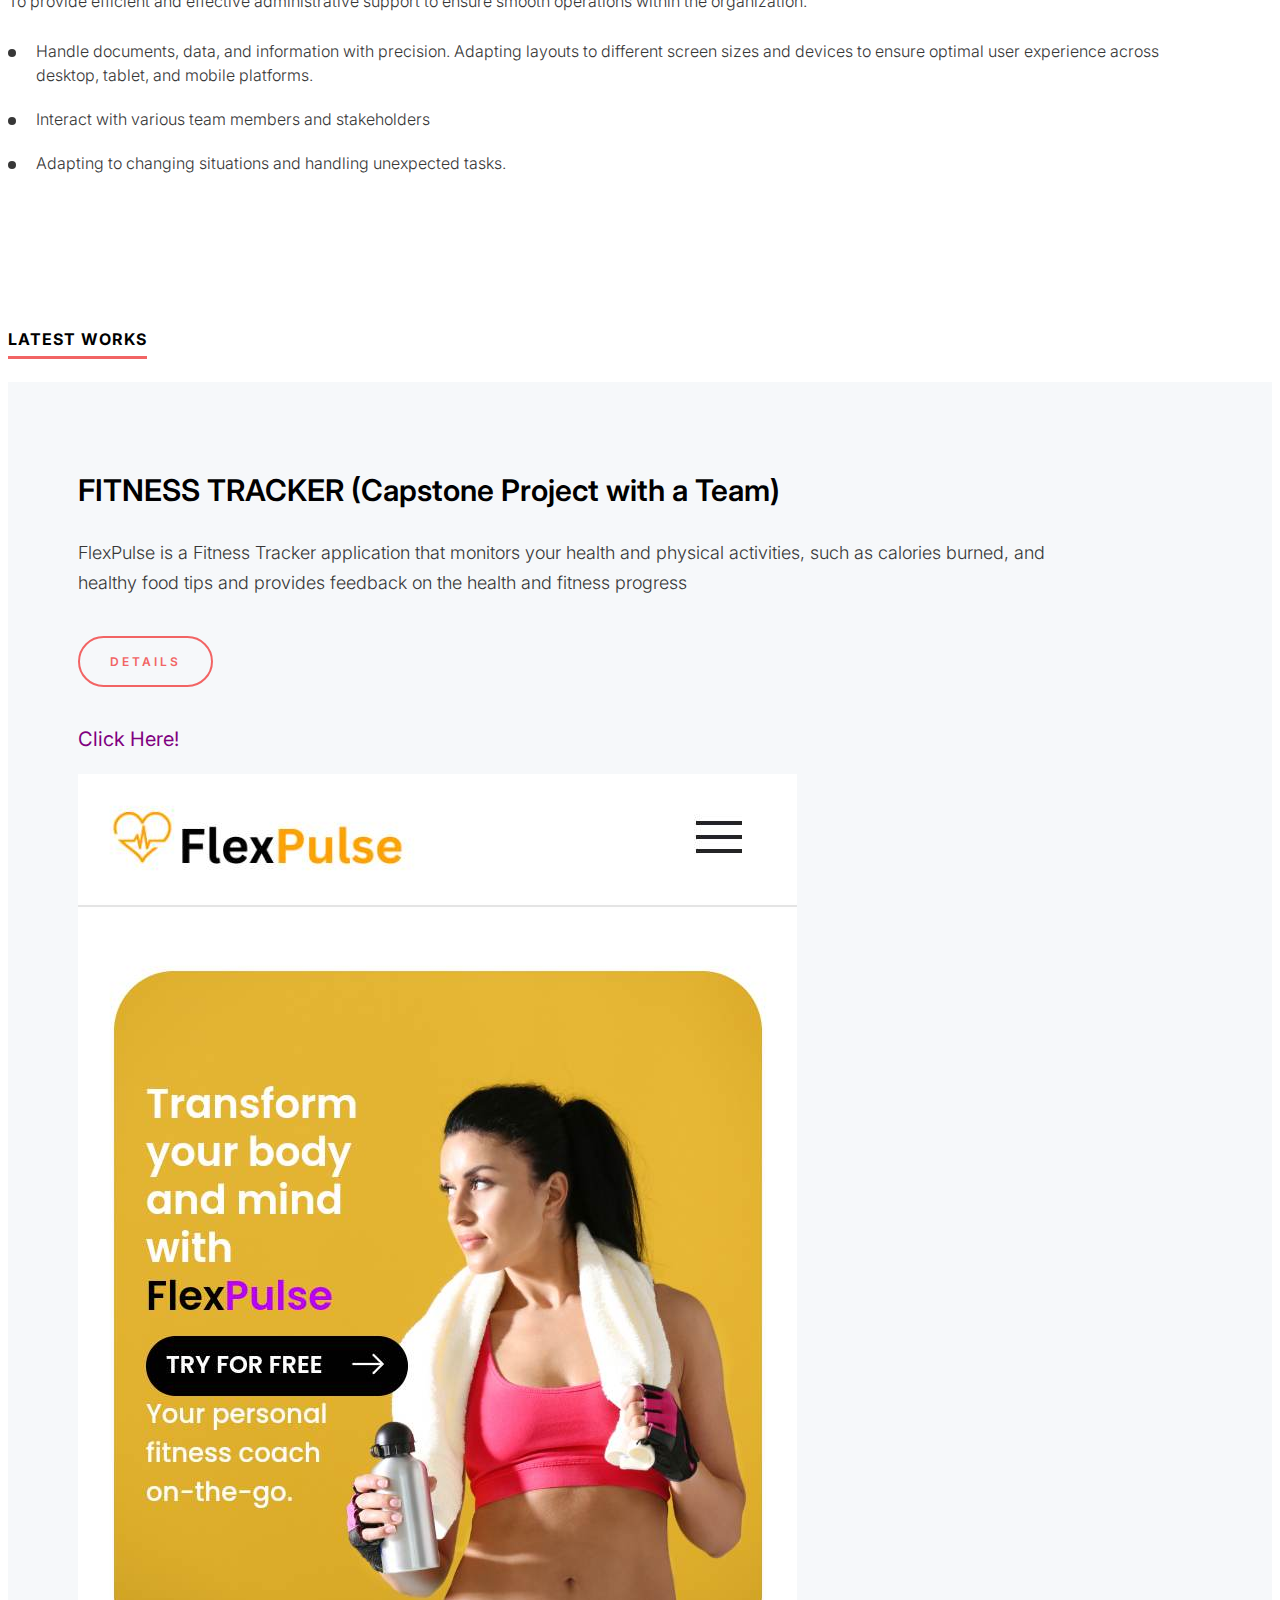
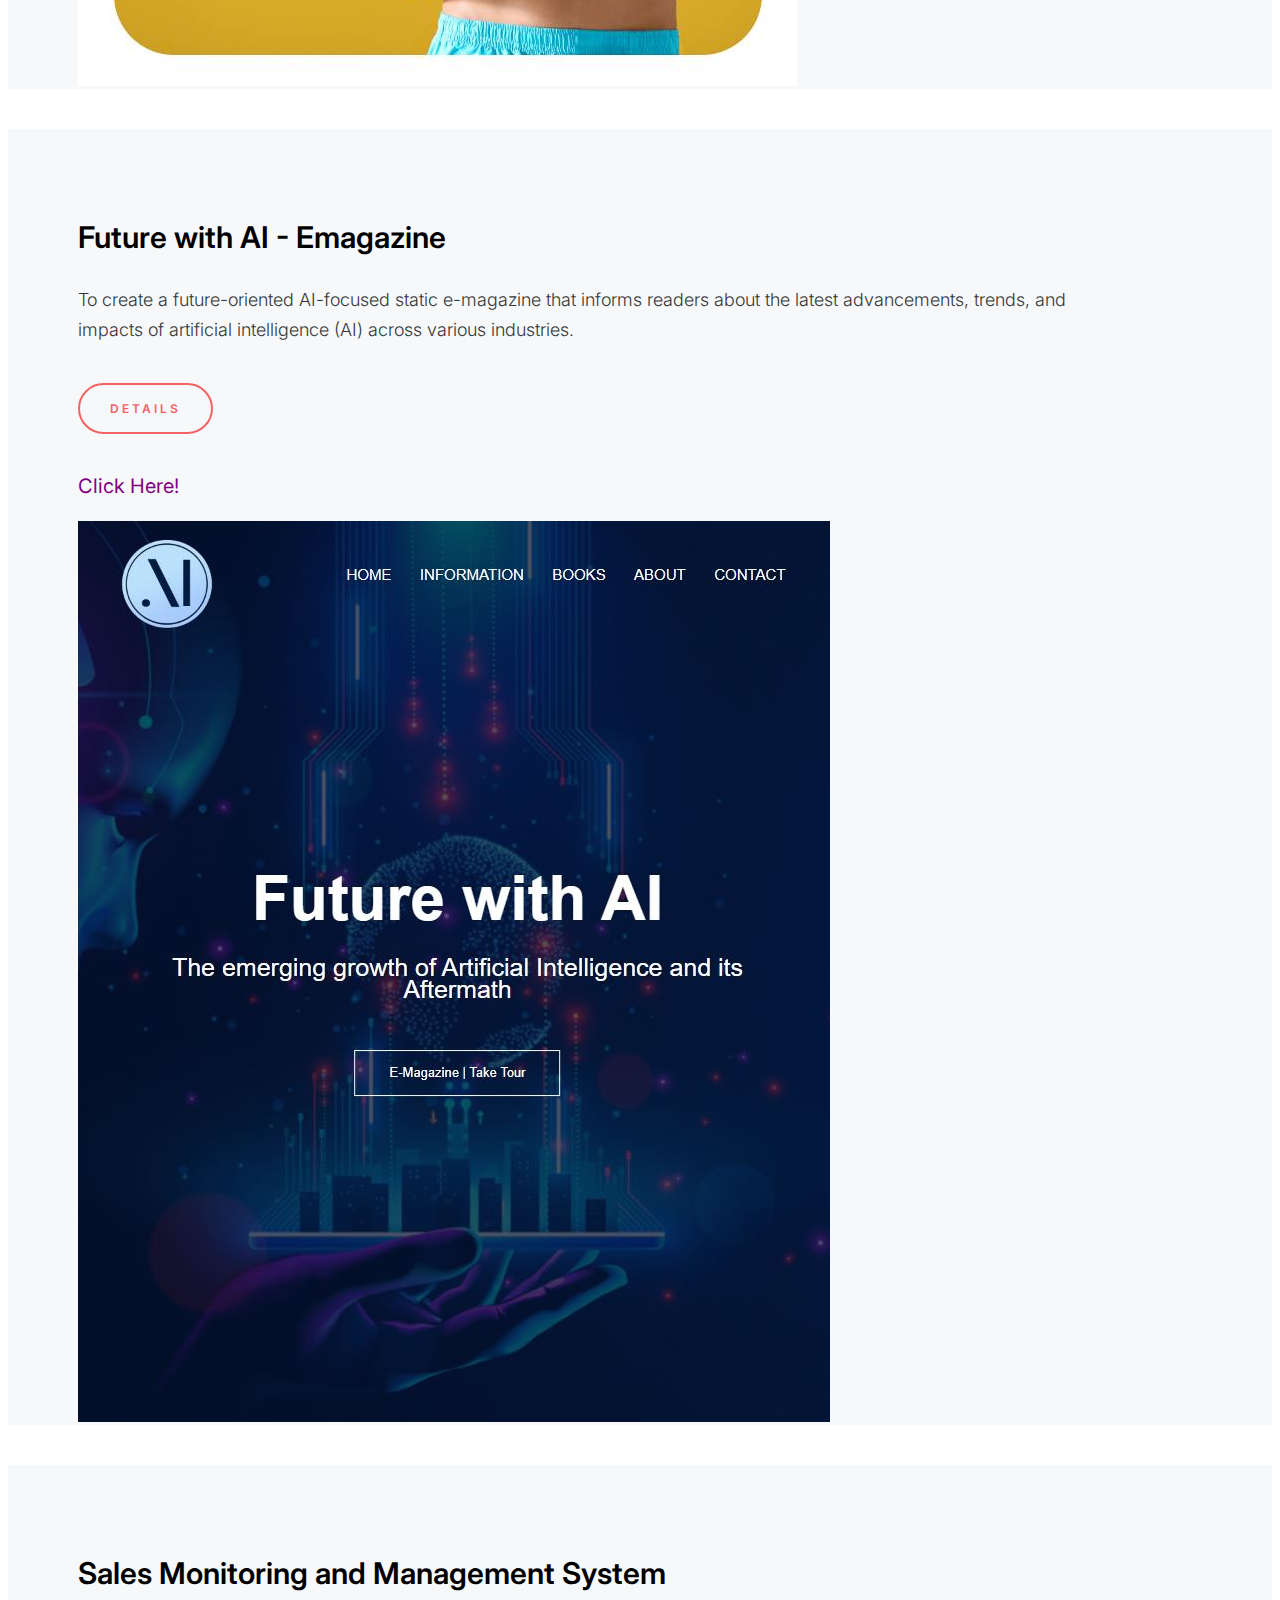
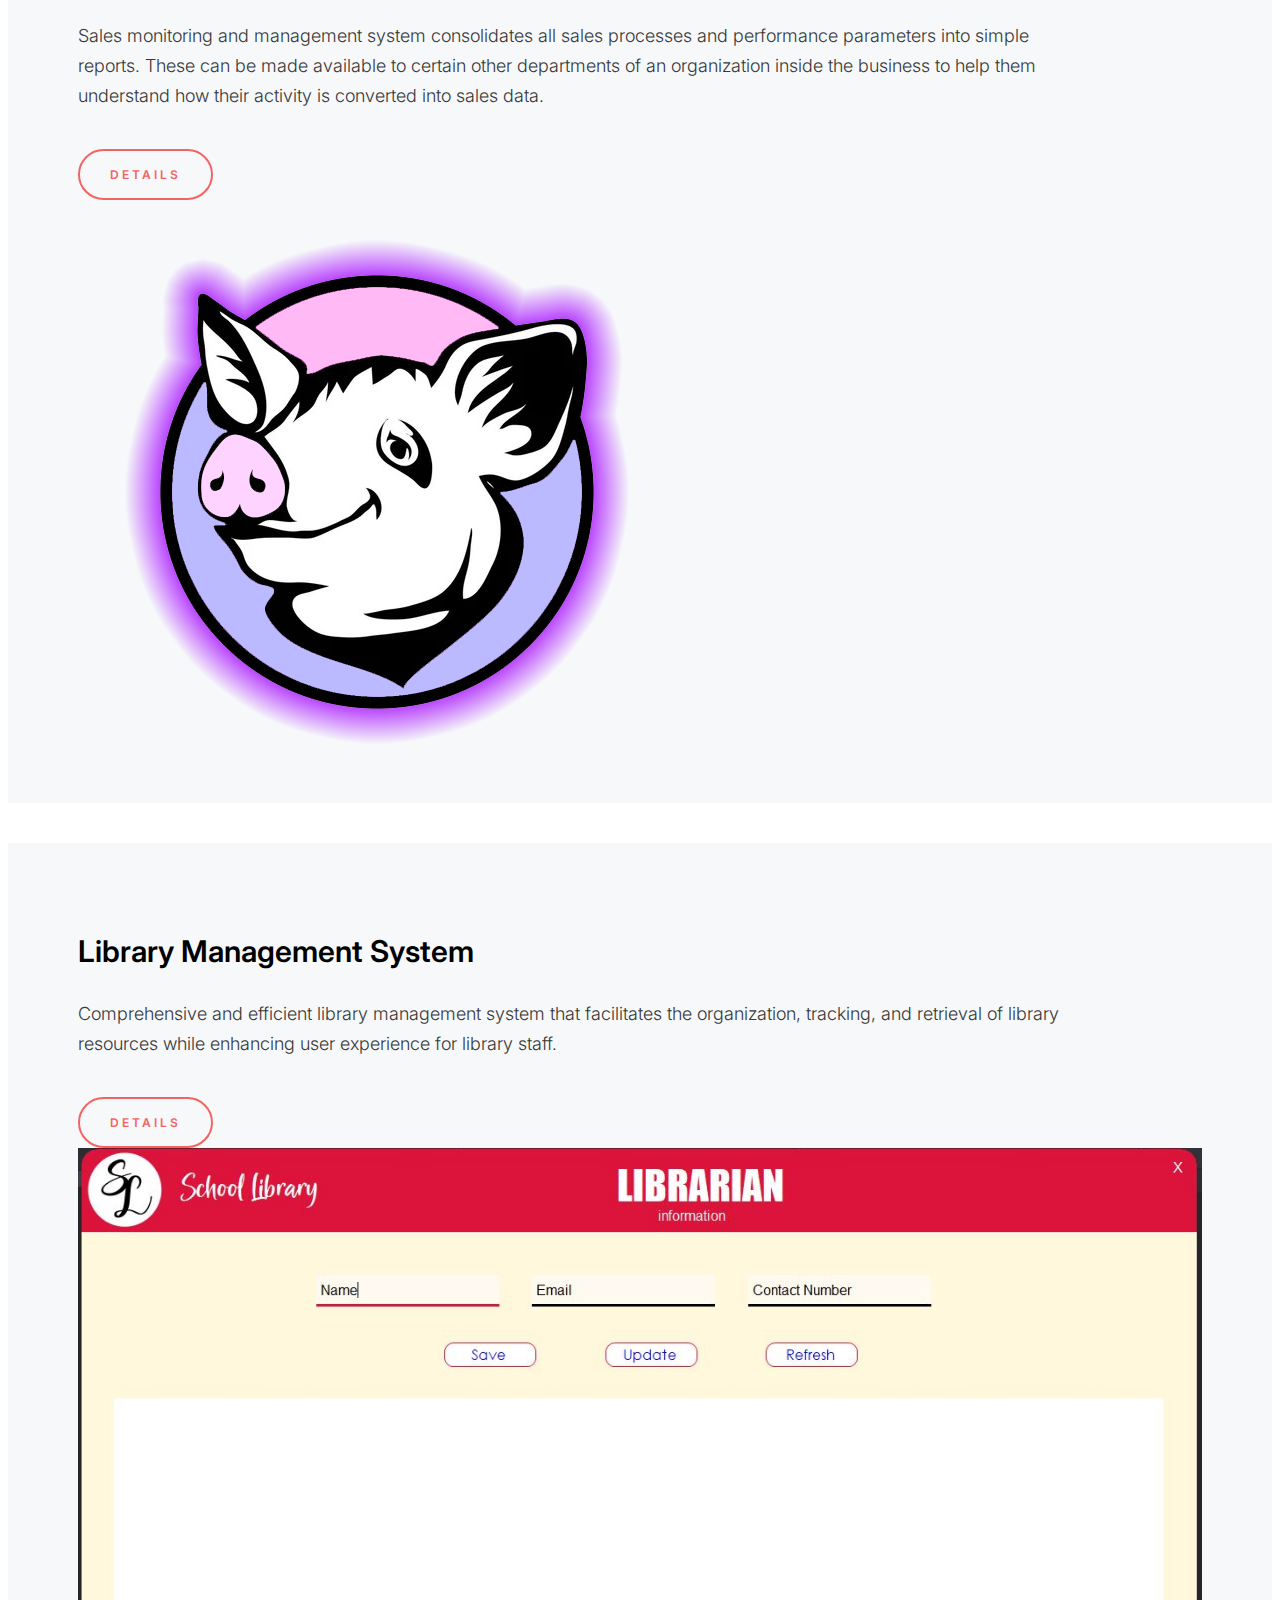
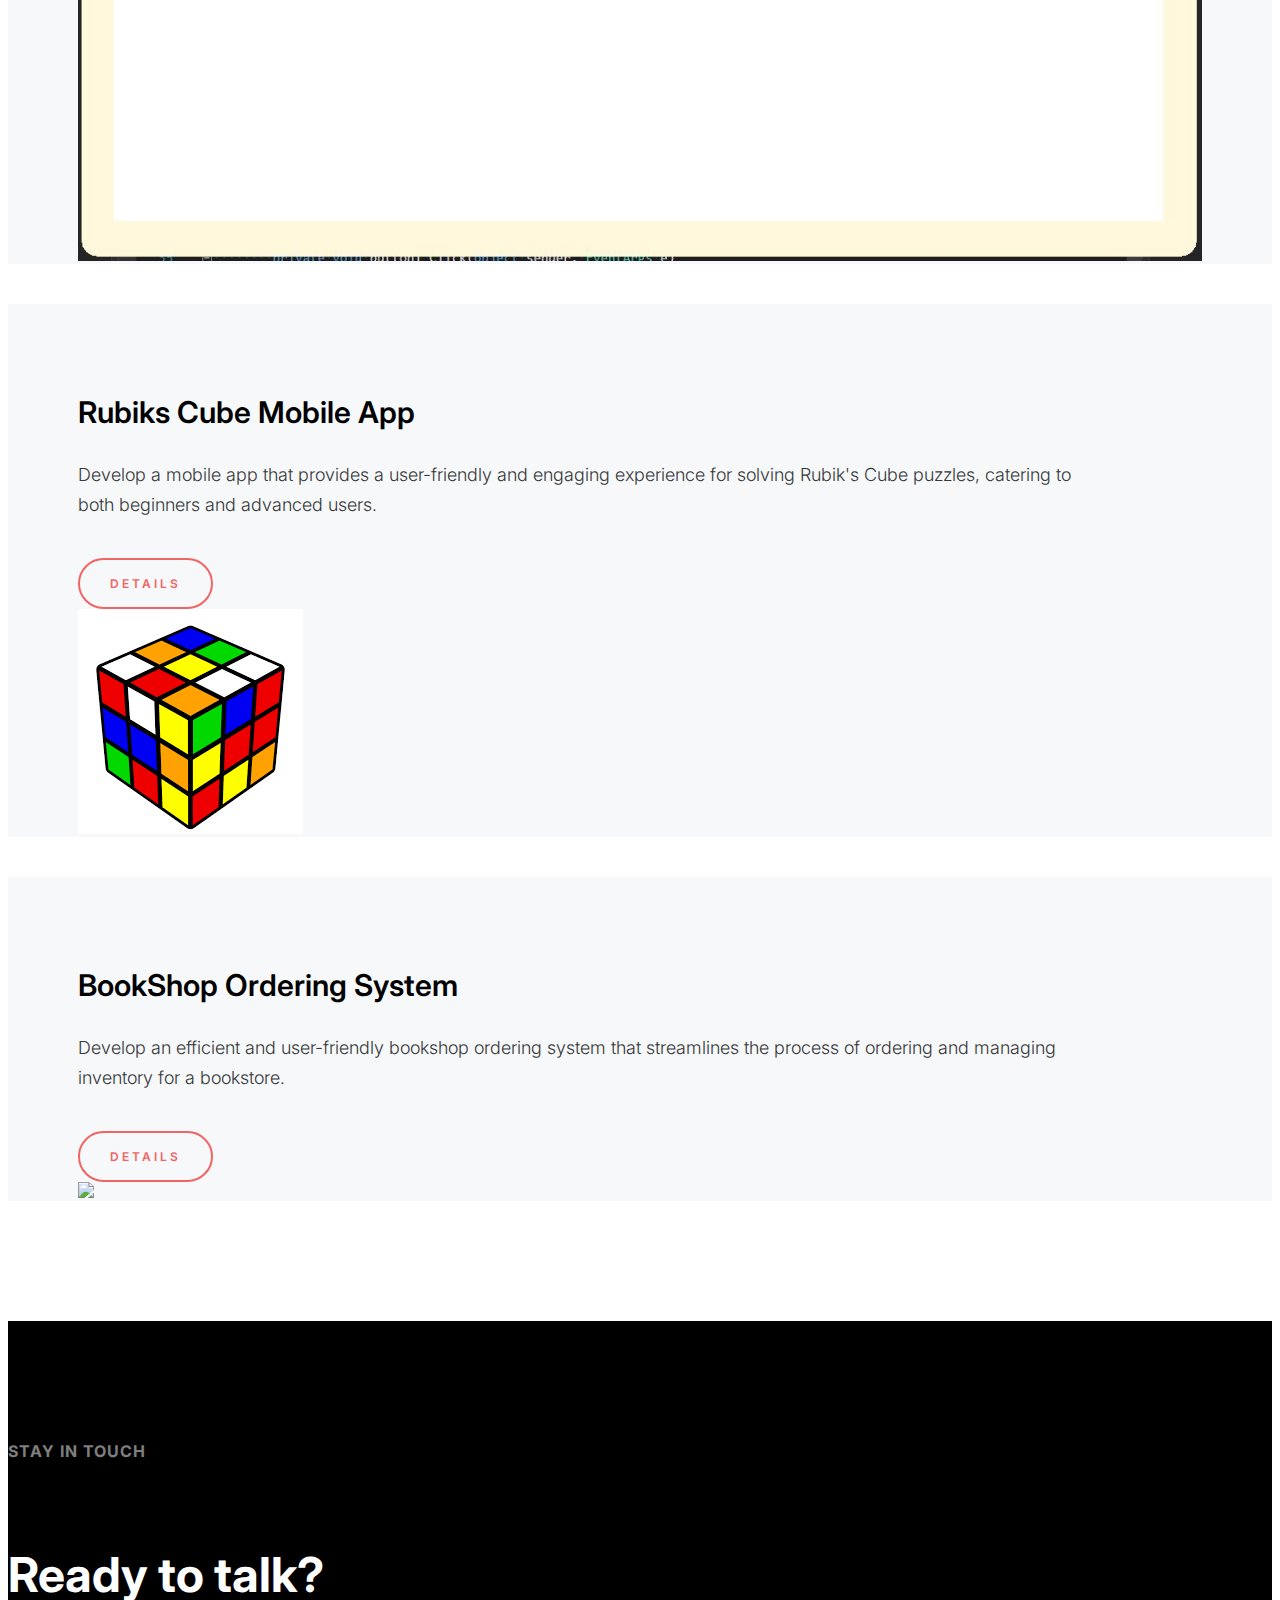
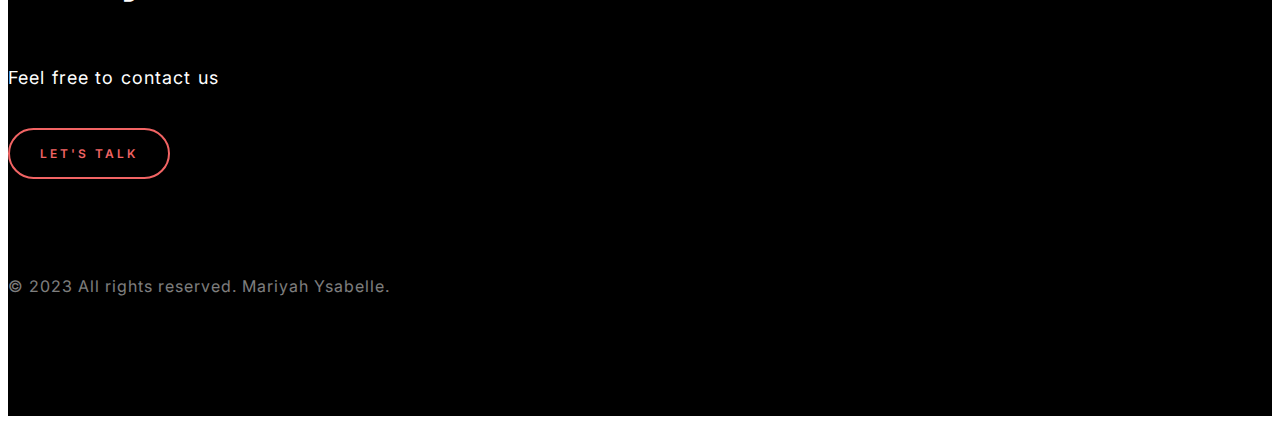
==== commit d7dcc9cb: "adding" ====
--- a/index.html
+++ b/index.html
@@ -89,9 +89,10 @@
               collaborative settings, consistently delivering high-quality results. With a keen 
               eye for user experience and a knack for problem-solving, I am committed to crafting 
               unique and impactful web solutions. Let's create something extraordinary together.</p>
-            <div class="ds-button-sec text-center">
-                <a href="#" class="ds-button">Download Resume</a>
-            </div>
+              <div class="ds-button-sec text-center">
+                <a href="assets/file/RESUME.pdf" class="ds-button" download>Download Resume</a>
+            </div>
+            
         </section>
       </div>
     </div>
@@ -186,8 +187,9 @@
                       <section>
                           <h3 class="ds-work-tilte">FITNESS TRACKER (Capstone Project with a Team) </h3>
                           <p>FlexPulse is a Fitness Tracker application that monitors your health and physical activities, such as
-                            calories burned, and healthy food tips and provides feedback on the health and fitness progress </p>
-                          <a href="details.html" class="ds-button">Details</a>
+                            calories burned, and healthy food tips and provides feedback on the health and fitness progress </p>                           
+                          <a href="details.html" class="ds-button">Details</a><br><br>
+                          <figure><a href="https://flexpulse.vercel.app/" target="_blank"><p style="font-size: 20px; color: purple;" ><b> Click Here!</b></p></a></figure>
                       </section>
                   </div>
                   <div class="col-12 col-sm-12 col-md-5 col-lg-5 col-xl-5 col-xxl-5">
@@ -203,7 +205,8 @@
                           <h3 class="ds-work-tilte">Future with AI - Emagazine</h3>
                           <p>To create a future-oriented AI-focused static e-magazine that informs readers about the 
                             latest advancements, trends, and impacts of artificial intelligence (AI) across various industries. </p>
-                          <a href="details.html" class="ds-button">Details</a>
+                          <a href="details.html" class="ds-button">Details</a><br><br>
+                          <figure><a href="https://ze-ro-bit.github.io/magrepoo/" target="_blank"><p style="font-size: 20px; color: purple;" ><b> Click Here!</b></p></a></figure>
                       </section>
                   </div>
                   <div class="col-12 col-sm-12 col-md-5 col-lg-5 col-xl-5 col-xxl-5">
--- a/assets/css/main.css
+++ b/assets/css/main.css
@@ -23,8 +23,7 @@
 img {max-width: 100%;border: none;outline: none;height: auto;}
 input,textarea {border-radius: 0;resize: none;}
 ul {padding: 0;margin: 0;}
-@font-face {
-font-family: 'Inter', sans-serif;}
+
 input:-webkit-autofill, textarea:-webkit-autofill, select:-webkit-autofill {background-color: transparent;background-image: none;color:#000;}
 /* 1.2 Typography */
 h1,h2,h3,h4,h5,h6 {font-family: 'Inter', sans-serif;}
